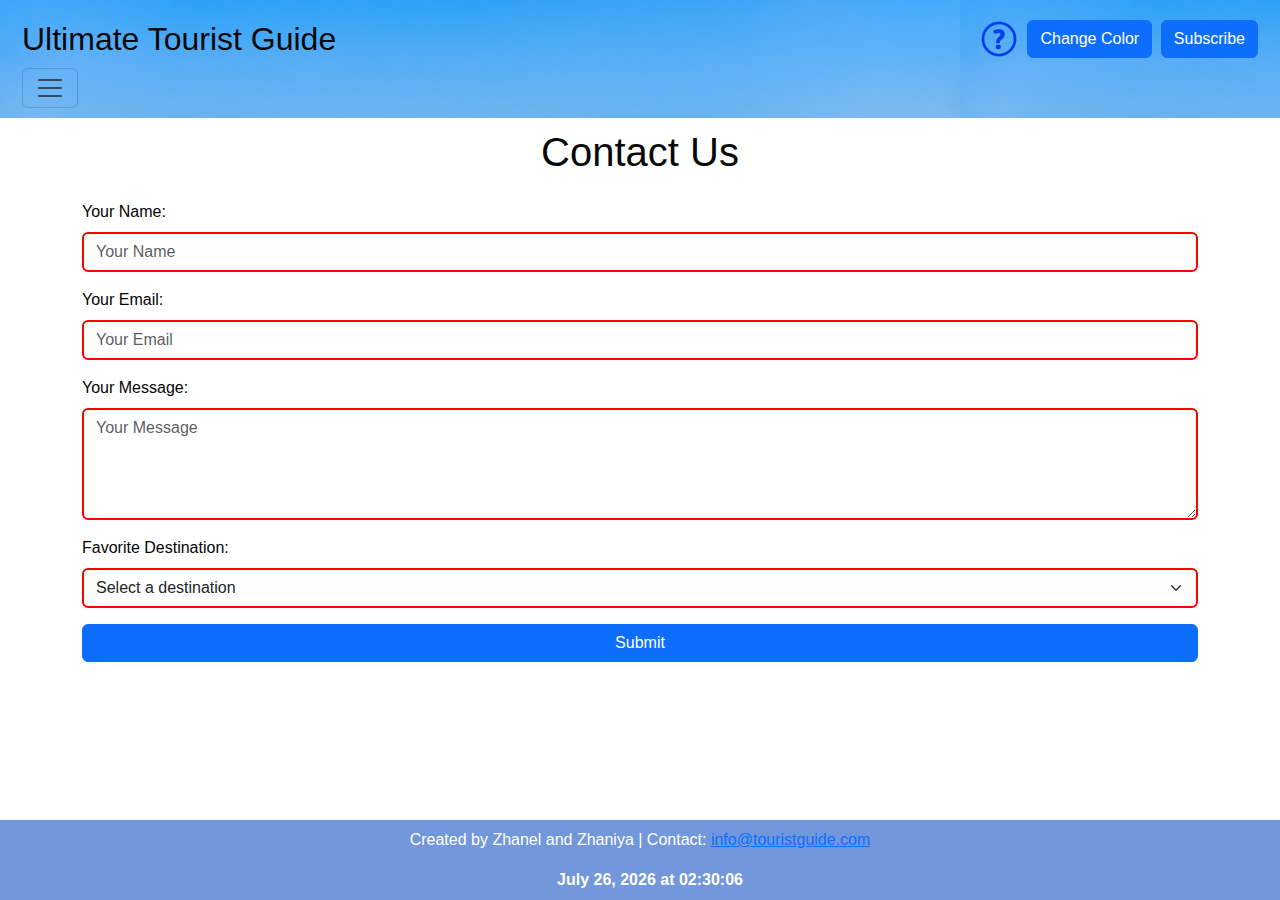
==== Ass.3.JavaS 7/web/contact.html @ f7691a96 "Add files via upload" ====
<!DOCTYPE html>
<html lang="en">
<head>
    <meta charset="UTF-8">
    <meta name="viewport" content="width=device-width, initial-scale=1.0">
    <link rel="stylesheet" href="css/bootstrap.min.css">
    <link rel="stylesheet" href="css.css">
    <title>Contact Us</title>
</head>
<body>
    <nav class="navbar bg-body-tertiary fixed-top">
        <div class="container-fluid">
            <a class="navbar-brand" href="index.html">Ultimate Tourist Guide</a>
            <a href="FAQ.html" style="margin-left: 50%;">
                <img src="question.png" alt="FAQ">
            </a>
            <button onclick="changeColor()" class="btn btn-primary">Change Color</button>
            <button id="popup-btn" class="btn btn-primary">Subscribe</button>
            <button class="navbar-toggler" type="button" data-bs-toggle="offcanvas" data-bs-target="#offcanvasNavbar" aria-controls="offcanvasNavbar" aria-label="Toggle navigation">
                <span class="navbar-toggler-icon"></span>
            </button>
            <div class="offcanvas offcanvas-end" tabindex="-1" id="offcanvasNavbar" aria-labelledby="offcanvasNavbarLabel">
                <div class="offcanvas-header">
                    <h5 class="offcanvas-title" id="offcanvasNavbarLabel">Menu</h5>
                    <button type="button" class="btn-close" data-bs-dismiss="offcanvas" aria-label="Close"></button>
                </div>
                <div class="offcanvas-body">
                    <ul class="navbar-nav flex-column">
                        <li class="nav-item"><a class="nav-link" href="index.html">Home</a></li>
                        <li class="nav-item"><a class="nav-link active" href="hotels.html">Hotels</a></li>
                        <li class="nav-item"><a class="nav-link" href="transport.html">Transport</a></li>
                        <li class="nav-item"><a class="nav-link" href="index.html#information">Information</a></li>
                        <li class="nav-item"><a class="nav-link" href="index.html#destinations">Top Destinations</a></li>
                        <li class="nav-item"><a class="nav-link" href="index.html#tips">Travel Tips</a></li>
                        <li class="nav-item"><a class="nav-link" href="contact.html">Contact us</a></li>
                    </ul>
                    <form class="d-flex mt-3" role="search">
                        <input class="form-control me-2" type="search" placeholder="Search" aria-label="Search">
                        <button class="btn btn-outline-success" type="submit">Search</button>
                    </form>
                </div>
            </div>
        </div>
    </nav>

    <main>
        <section id="contact" class="py-5">
            <div class="container">
                <br>
                <br>
                <h2 class="text-center mb-4">Contact Us</h2>
                
                <form id="contact-form" action="#" method="post">
                    <div class="mb-3">
                        <label for="name" class="form-label">Your Name:</label>
                        <input type="text" class="form-control" id="name" name="name" placeholder="Your Name" required>
                        <div class="error-message" id="name-error"></div>
                    </div>
                    <div class="mb-3">
                        <label for="email" class="form-label">Your Email:</label>
                        <input type="email" class="form-control" id="email" name="email" placeholder="Your Email" required>
                        <div class="error-message" id="email-error"></div>
                    </div>
                    <div class="mb-3">
                        <label for="message" class="form-label">Your Message:</label>
                        <textarea class="form-control" id="message" name="message" rows="4" placeholder="Your Message" required></textarea>
                        <div class="error-message" id="message-error"></div>
                    </div>
                    <div class="mb-3">
                        <label for="destination" class="form-label">Favorite Destination:</label>
                        <select class="form-select" id="destination" name="destination" required>
                            <option value="">Select a destination</option>
                            <option value="switzerland">Switzerland</option>
                            <option value="bali">Bali</option>
                            <option value="japan">Japan</option>
                            <option value="turkey">Turkiye</option>
                        </select>
                        <div class="error-message" id="destination-error"></div>
                    </div>
                    <div class="d-grid gap-2">
                        <button type="submit" class="btn btn-primary">Submit</button>
                    </div>
                </form>
                <p id="response-message"></p> 
            </div>
        </section>
        
        <div id="popup-form" class="popup">
            <div class="popup-content">
                <span id="close-popup" class="close">&times;</span>
                <h2>Subscribe to our Newsletter</h2>
                <form action="#" method="post">
                    <div class="mb-3">
                        <label for="subscriber-name" class="form-label">Your Name:</label>
                        <input type="text" class="form-control" id="subscriber-name" name="subscriber-name" placeholder="Your Name" required>
                    </div>
                    <div class="mb-3">
                        <label for="subscriber-email" class="form-label">Your Email:</label>
                        <input type="email" class="form-control" id="subscriber-email" name="subscriber-email" placeholder="Your Email" required>
                    </div>
                    <div class="d-grid gap-2">
                        <button id="subscribe-btn" type="button" class="btn btn-success">Subscribe</button>
                    </div>                
                </form>
            </div>
        </div>
    </main>

    <footer>
        <p>Created by Zhanel and Zhaniya | Contact: <a href="mailto:info@touristguide.com">info@touristguide.com</a></p>
        <span id="datetime" style="margin-left: 20px; font-weight: bold;"></span>
    </footer>

    <script src="ContactScript.js"></script>
    <script src="js/bootstrap.bundle.min.js"></script>
</body>
</html>
---- Ass.3.JavaS 7/web/css.css ----
body {
    font-family: "Arial", sans-serif;
    margin: 0;
    padding: 0;
    background-color: #fff;
}
.navbar {
    background-image: url('альпы.jpg'); 
    padding: 10px;
}
.navbar-toggler { 
    top: 70px;
    right: 20px; 
}
.navbar-brand {
    color: rgb(9, 9, 9); 
    font-size: 2rem;
}
.left-image-container {
    position: relative;
    height: 50vh; 
    overflow: hidden;
}

.left-image {
    position: absolute;
    top: 0;
    left: 0;
    width: 100%;
    height: 100%;
    object-fit: cover; 
}

.nav-link {
    color: #333;
    padding: 10px 15px;
}

.nav-link:hover {
    background-color: #0f0f10;
    color: #fff;
}

.display-4 {
    font-size: 2.0rem;
    font-weight: bold;
    color: #0c0b0b;
}

.lead {
    font-size: 1.25rem;
    color: #030303;
}

section {
    background-color: rgba(0, 0, 0, 0.5); 
    color: rgb(4, 4, 4);
}

.carousel {
    position: relative;
    width: 70%; 
    margin: 90px auto; 
}

.carousel-inner {
    border-radius: 10px; 
    overflow: hidden;
}

.carousel-item img {
    object-fit: cover; 
    width: 100%; 
    height: 500px; 
}

.carousel-caption {
    background-color: rgba(0, 0, 0, 0.5); 
    border-radius: 5px;
}

.carousel-caption h5 {
    color: #fff; 
    font-size: 1.5em; 
    font-weight: bold;
}


.carousel-control-prev-icon,
.carousel-control-next-icon {
    background-color: rgba(12, 11, 11, 0.5); 
    border-radius: 50%; 
    padding: 10px;
}

.carousel-control-prev-icon:hover,
.carousel-control-next-icon:hover {
    background-color: rgba(0, 0, 0, 0.8); 
}


@media (max-width: 768px) {
    .carousel-item img {
        height: 300px; 
    }
}

main {
    padding: 2rem;
}

section {
    padding: 50px 0; 
    background-color: #fff; 
}

header {
    background-color: #739dd1; 
    color: rgb(16, 13, 13); 
    padding: 1rem;
    text-align: center;
    box-shadow: 0 4px 4px rgba(0, 0, 0, 0.5); 
    margin-top: 50px; 
}

h2 {
    color: #090809; /* Цвет заголовка */
    font-size: 2.5em; /* Размер шрифта */
    margin-bottom: 20px; /* Отступ внизу заголовка */
}

.card {
    border: 1px solid #ddd; 
    border-radius: 8px; 
    transition: transform 0.3s; 
    width: 100%; 
    height: 100%; 
    max-width: 500px; 
    margin: auto; 
}

.card:hover {
    transform: scale(1.05); 
}

.card-img-top {
    height: 300px; 
    object-fit: cover; 
}

.card-title {
    font-size: 1.8em; 
    color: #6d5ad4; 
}

.card-text {
    font-size: 1.1em; 
    color: #555; 
}

footer {
    background-color: #7397db;
    color: white;
    text-align: center;
    padding: 0.5rem;
    position: fixed;
    bottom: 0;
    width: 100%;
}


@media (max-width: 768px) {
    h2 {
        font-size: 2em; 
    }

    .card-title {
        font-size: 1.2em; 
    }
}

.layout {
    width: 600px;
    margin: auto;
}

.ASK {
    padding: 10px;
    margin-top: 10px;
    margin-bottom: 10px;
    background: #7397db;
    border-radius: 10px;
}

.ASK__question p {
    margin: 5px;
    padding: 0;
    font-family: Verdana;
    font-size: 20px;
}

.ASK__answer p {
    margin: 5px;
    padding: 10px;
    font-size: large;
    font-family: Verdana, Geneva, Tahoma, sans-serif;
    color: rgb(255, 255, 255);
    background: #7397db;
    border-radius: 10px;
}

.ASK:hover {
    cursor: pointer;
}

.ASK__answer {
    display: none; 
}

.ASK.active .ASK__answer {
    display: block; 
}
.change-mode {
    background-color: #975788;
    color:#fff
}
.color-button {
    background-color: #2a57ea; 
    color: white;              
    padding: 10px 15px;        
    border-radius: 5px;     
    font-size: 10px;           
}
.error { 
    color: red; 
}     

.popup {
    display: none;
    position: fixed;
    z-index: 1;
    left: 0;
    top: 0;
    width: 100%;
    height: 100%;
    background-color: rgba(0, 0, 0, 0.5);
    justify-content: center;
    align-items: center;
}


.popup-content {
    background-color: #fff;
    padding: 20px;
    border-radius: 10px;
    width: 300px;
    text-align: center;
    position: relative;
}

.close {
    position: absolute;
    top: 10px;
    right: 15px;
    font-size: 20px;
    cursor: pointer;
}
.is-invalid {
    border: 2px solid red;  /* Красная граница для невалидных полей */
}
.is-invalid:focus {
    outline: none;
    box-shadow: 0 0 5px red; /* Красное свечение вокруг поля при фокусе */
}

input:invalid,
textarea:invalid,
select:invalid 
{
 border: 2px solid red; 
}


.error-message {
    color: red; 
}

.carousel-caption.night-mode {
    background-color: rgba(0, 0, 0, 0.7);
}
#greeting{
    font-size: 40px;
    text-align: center; 
}

#content {
    margin-top: 20px;
}

.star {
    font-size: 40px; 
    color: gold;
    cursor: pointer;
    transition: transform 0.3s;
    align-items: center; 
}
#rating-output {
    font-size: 20px; 
    color:blue;
    align-items: center;
    justify-content: center;
    height: 50px;
}
/* Контейнер для анимации */
.animation-container {
    overflow: hidden;
    width: 100%;
    height: 100px; /* Настройте высоту контейнера */
    position: relative;
  }
  
  /* Стили для самолета */
  .plane {
    position: absolute;
    left: -100px; /* Начальная позиция самолета за пределами экрана */
    width: 140px; /* Размер изображения */
    animation: fly-right 5s linear infinite;
  }
  
  /* Анимация движения вправо */
  @keyframes fly-right {
    0% {
      left: -100px;
    }
    100% {
      left: 100%; /* Конечная позиция за пределами экрана справа */
    }
  }
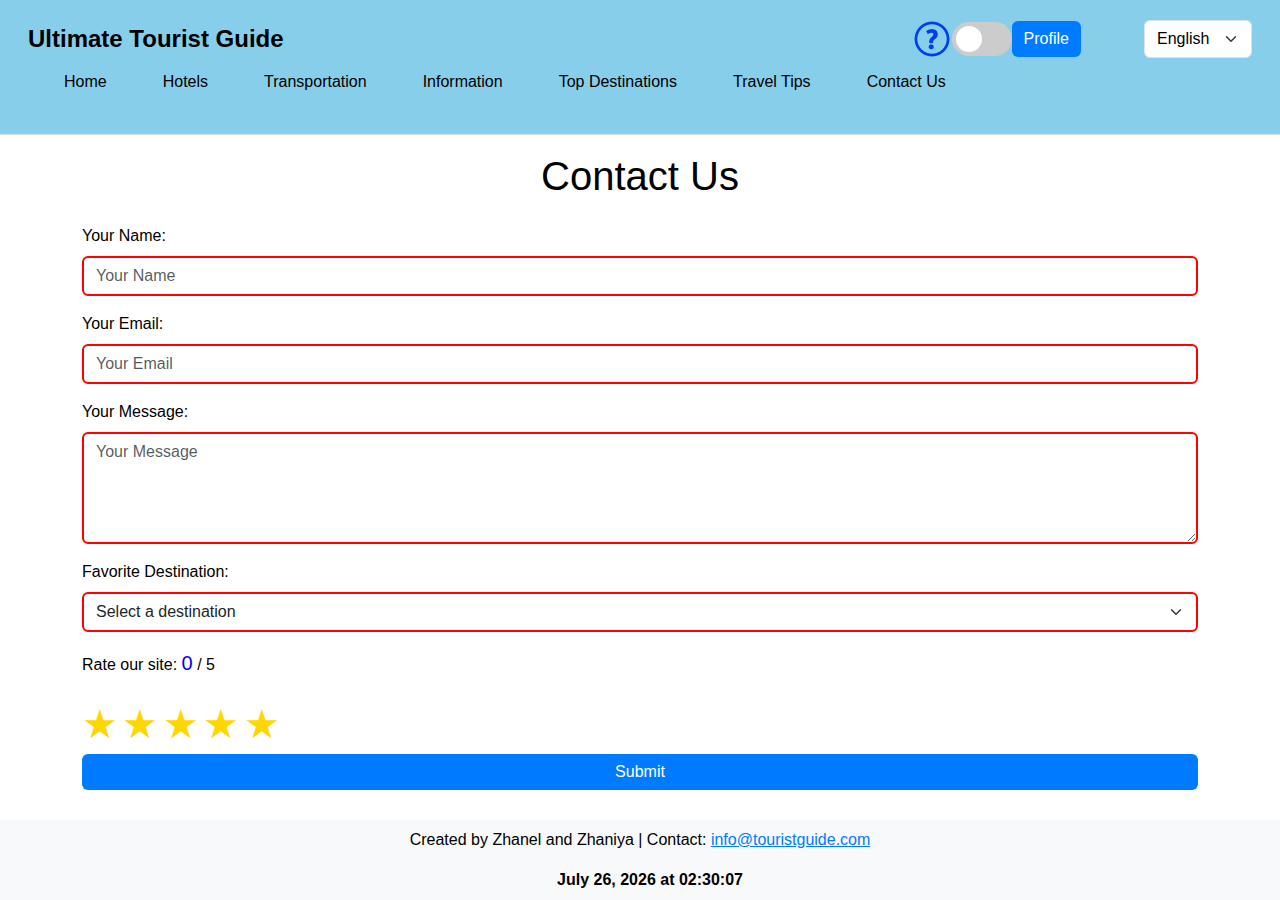
==== commit 1f0128d8: "Add files via upload" ====
--- a/Ass.3.JavaS 7/web/contact.html
+++ b/Ass.3.JavaS 7/web/contact.html
@@ -8,48 +8,46 @@
     <title>Contact Us</title>
 </head>
 <body>
-    <nav class="navbar bg-body-tertiary fixed-top">
+    <nav class="navbar fixed-top">
         <div class="container-fluid">
             <a class="navbar-brand" href="index.html">Ultimate Tourist Guide</a>
             <a href="FAQ.html" style="margin-left: 50%;">
                 <img src="question.png" alt="FAQ">
-            </a>
-            <button onclick="changeColor()" class="btn btn-primary">Change Color</button>
-            <button id="popup-btn" class="btn btn-primary">Subscribe</button>
-            <button class="navbar-toggler" type="button" data-bs-toggle="offcanvas" data-bs-target="#offcanvasNavbar" aria-controls="offcanvasNavbar" aria-label="Toggle navigation">
-                <span class="navbar-toggler-icon"></span>
-            </button>
-            <div class="offcanvas offcanvas-end" tabindex="-1" id="offcanvasNavbar" aria-labelledby="offcanvasNavbarLabel">
-                <div class="offcanvas-header">
-                    <h5 class="offcanvas-title" id="offcanvasNavbarLabel">Menu</h5>
-                    <button type="button" class="btn-close" data-bs-dismiss="offcanvas" aria-label="Close"></button>
-                </div>
-                <div class="offcanvas-body">
-                    <ul class="navbar-nav flex-column">
-                        <li class="nav-item"><a class="nav-link" href="index.html">Home</a></li>
-                        <li class="nav-item"><a class="nav-link active" href="hotels.html">Hotels</a></li>
-                        <li class="nav-item"><a class="nav-link" href="transport.html">Transport</a></li>
-                        <li class="nav-item"><a class="nav-link" href="index.html#information">Information</a></li>
-                        <li class="nav-item"><a class="nav-link" href="index.html#destinations">Top Destinations</a></li>
-                        <li class="nav-item"><a class="nav-link" href="index.html#tips">Travel Tips</a></li>
-                        <li class="nav-item"><a class="nav-link" href="contact.html">Contact us</a></li>
-                    </ul>
-                    <form class="d-flex mt-3" role="search">
-                        <input class="form-control me-2" type="search" placeholder="Search" aria-label="Search">
-                        <button class="btn btn-outline-success" type="submit">Search</button>
-                    </form>
-                </div>
-            </div>
+            </a> 
+            <label class="switch">
+                <input type="checkbox" id="theme-toggle-switch">
+                <span class="slider round"></span>
+            </label>
+            <link rel="stylesheet" href="css/theme.css">
+            
+            <button id="popup-btn" class="btn btn-primary">Profile</button>
+            <button id="logout-btn" class="btn btn-secondary" style="display: none;">Logout</button>
+            
+            <select id="language-selector" class="form-select" style="width: auto; margin-left: auto;">
+                <option value="en">English</option>
+                <option value="ru">Russian</option>
+                <option value="kk">Kazakh</option>
+            </select>
         </div>
-    </nav>
 
+        <ul class="navbar-menu">
+            <li class="nav-item"><a class="nav-link" href="index.html">Home</a></li>
+            <li class="nav-item"><a class="nav-link" href="hotels.html">Hotels</a></li>
+            <li class="nav-item"><a class="nav-link" href="transport.html">Transportation</a></li>
+            <li class="nav-item"><a class="nav-link" href="#information">Information</a></li>
+            <li class="nav-item"><a class="nav-link" href="#destinations">Top Destinations</a></li>
+            <li class="nav-item"><a class="nav-link" href="#tips">Travel Tips</a></li>
+            <li class="nav-item"><a class="nav-link" href="contact.html">Contact Us</a></li>
+        </ul>
+    </div>
+</nav> 
     <main>
-        <section id="contact" class="py-5">
+        <section id="contact" class="py-5 white-section">
             <div class="container">
                 <br>
                 <br>
+                <br>
                 <h2 class="text-center mb-4">Contact Us</h2>
-                
                 <form id="contact-form" action="#" method="post">
                     <div class="mb-3">
                         <label for="name" class="form-label">Your Name:</label>
@@ -73,9 +71,19 @@
                             <option value="switzerland">Switzerland</option>
                             <option value="bali">Bali</option>
                             <option value="japan">Japan</option>
-                            <option value="turkey">Turkiye</option>
+                            <option value="turkey">Turkey</option>
                         </select>
                         <div class="error-message" id="destination-error"></div>
+                    </div>
+                    <div>
+                        <p>Rate our site: <span id="rating-output">0</span> / 5</p>
+                        <div id="rating">
+                            <span class="star" data-value="1">★</span>
+                            <span class="star" data-value="2">★</span>
+                            <span class="star" data-value="3">★</span>
+                            <span class="star" data-value="4">★</span>
+                            <span class="star" data-value="5">★</span>
+                        </div>
                     </div>
                     <div class="d-grid gap-2">
                         <button type="submit" class="btn btn-primary">Submit</button>
@@ -83,27 +91,38 @@
                 </form>
                 <p id="response-message"></p> 
             </div>
+            <div id="popup-form" class="white-section popup">
+                <div class="popup-content">
+                    <span id="close-popup" class="close">&times;</span>
+                    <h2>Login / Register</h2>
+                    <form id="auth-form" action="#" method="post">
+                        <div class="mb-3">
+                            <label for="username" class="form-label">Name:</label>
+                            <input type="text" class="form-control" id="username" placeholder="Your Name" required>
+                        </div>
+                        <div class="mb-3">
+                            <label for="email" class="form-label">Email:</label>
+                            <input type="email" class="form-control" id="email" placeholder="Your Email" required>
+                        </div>
+                        <div class="mb-3">
+                            <label for="dob" class="form-label">Date of Birth:</label>
+                            <input type="date" class="form-control" id="dob" required>
+                        </div>
+                        <div class="mb-3">
+                            <label for="password" class="form-label">Password:</label>
+                            <input type="password" class="form-control" id="password" placeholder="Password" required>
+                        </div>
+                        <div class="mb-3">
+                            <label for="confirm-password" class="form-label">Confirm Password:</label>
+                            <input type="password" class="form-control" id="confirm-password" placeholder="Confirm Password" required>
+                        </div>
+                        <div class="d-grid gap-2">
+                            <button id="auth-btn" type="button" class="btn btn-success">Login / Register</button>
+                        </div>
+                    </form>
+                </div>
+            </div>
         </section>
-        
-        <div id="popup-form" class="popup">
-            <div class="popup-content">
-                <span id="close-popup" class="close">&times;</span>
-                <h2>Subscribe to our Newsletter</h2>
-                <form action="#" method="post">
-                    <div class="mb-3">
-                        <label for="subscriber-name" class="form-label">Your Name:</label>
-                        <input type="text" class="form-control" id="subscriber-name" name="subscriber-name" placeholder="Your Name" required>
-                    </div>
-                    <div class="mb-3">
-                        <label for="subscriber-email" class="form-label">Your Email:</label>
-                        <input type="email" class="form-control" id="subscriber-email" name="subscriber-email" placeholder="Your Email" required>
-                    </div>
-                    <div class="d-grid gap-2">
-                        <button id="subscribe-btn" type="button" class="btn btn-success">Subscribe</button>
-                    </div>                
-                </form>
-            </div>
-        </div>
     </main>
 
     <footer>
@@ -111,7 +130,15 @@
         <span id="datetime" style="margin-left: 20px; font-weight: bold;"></span>
     </footer>
 
-    <script src="ContactScript.js"></script>
-    <script src="js/bootstrap.bundle.min.js"></script>
+ <script src="js/bootstrap.bundle.min.js"></script>
+<script src="ContactScript.js"></script>
+<script src="Contacttranslate.js"></script>
 </body>
 </html>
+
+
+
+
+
+
+
--- a/Ass.3.JavaS 7/web/css.css
+++ b/Ass.3.JavaS 7/web/css.css
@@ -4,8 +4,8 @@
     padding: 0;
     background-color: #fff;
 }
-.navbar {
-    background-image: url('альпы.jpg'); 
+.navbar {  
+    background-color: #2ac486;
     padding: 10px;
 }
 .navbar-toggler { 
@@ -115,7 +115,7 @@
 }
 
 header {
-    background-color: #739dd1; 
+    background-color: #6ea1e5; 
     color: rgb(16, 13, 13); 
     padding: 1rem;
     text-align: center;
@@ -235,36 +235,56 @@
     color: red; 
 }     
 
+
 .popup {
-    display: none;
+    display: none; /* Изначально скрыто */
     position: fixed;
-    z-index: 1;
+    z-index: 1000;
     left: 0;
     top: 0;
     width: 100%;
     height: 100%;
-    background-color: rgba(0, 0, 0, 0.5);
+    background-color: rgba(0, 0, 0, 0.6);
     justify-content: center;
     align-items: center;
-}
-
+    overflow: hidden;
+}
+
+.popup.active {
+    display: flex; /* Показывается при активации */
+}
+
+#popup-form {
+    display: none;
+}
 
 .popup-content {
-    background-color: #fff;
-    padding: 20px;
-    border-radius: 10px;
-    width: 300px;
-    text-align: center;
+    background-color: #f9f9f9;
+    padding: 25px 30px;
+    border-radius: 12px;
+    width: 90%;
+    max-width: 350px;
+    box-shadow: 0 10px 25px rgba(0, 0, 0, 0.3);
     position: relative;
-}
-
+    text-align: left;
+}
+
+/* Close Button */
 .close {
     position: absolute;
-    top: 10px;
+    top: 12px;
     right: 15px;
-    font-size: 20px;
+    font-size: 22px;
+    color: #333;
     cursor: pointer;
-}
+    font-weight: bold;
+    transition: color 0.3s ease;
+}
+
+.close:hover {
+    color: #ff4d4d;
+}
+
 .is-invalid {
     border: 2px solid red;  /* Красная граница для невалидных полей */
 }
@@ -338,4 +358,442 @@
   }
   
   
-  +.error-message { 
+    color: red; 
+}
+#response-message { 
+    margin-top: 10px; font-weight: bold;
+}
+
+
+/* Light Theme (Default) */
+body {
+    background-color: #ffffff;
+    color: #333;
+}
+
+.navbar {
+    background-color: #f8f9fa;
+    color: #333;
+    border-bottom: 1px solid #ccc;
+}
+
+.card, .offcanvas, .btn, .form-control {
+    background-color: #ffffff;
+    color: #333;
+    border-color: #ccc;
+}
+
+.carousel-caption {
+    background: rgba(255, 255, 255, 0.7);
+    color: #333;
+}
+
+.footer {
+    background-color: #f8f9fa;
+    color: #333;
+    padding: 20px;
+    text-align: center;
+}
+
+a {
+    color: #007bff;
+}
+
+.btn-primary {
+    color: #fff;
+    background-color: #007bff;
+    border-color: #007bff;
+}
+
+/* Dark Theme */
+body.dark {
+    background-color: #333;
+    color: #f5f5f5;
+}
+
+body.dark .navbar,
+body.dark .footer {
+    background-color: #222;
+    color: #f5f5f5;
+    border-bottom: 1px solid #444;
+}
+
+body.dark .card,
+body.dark .offcanvas,
+body.dark .btn,
+body.dark .form-control {
+    background-color: #444;
+    color: #f5f5f5;
+    border-color: #666;
+}
+
+body.dark .carousel-caption {
+    background: rgba(0, 0, 0, 0.7);
+    color: #f5f5f5;
+}
+
+body.dark a {
+    color: #add8e6;
+}
+
+body.dark .btn-primary {
+    background-color: #0056b3;
+    border-color: #004085;
+}
+/* Basic Reset */
+* {
+    margin: 0;
+    padding: 0;
+    box-sizing: border-box;
+}
+
+/* Navbar styling */
+.navbar {
+    background-color: #f8f9fa;
+    padding: 1rem;
+    display: flex;
+    justify-content: space-between;
+    align-items: center;
+    border-bottom: 1px solid #ddd;
+}
+
+/* Brand styling */
+.navbar-brand {
+    font-size: 1.5rem;
+    font-weight: bold;
+    text-decoration: none;
+    color: #333;
+}
+
+/* Menu styling */
+.navbar-menu {
+    list-style: none;
+    display: flex;
+    gap: 1.5rem; /* Space between each menu item */
+}
+
+.navbar-menu .nav-item .nav-link {
+    text-decoration: none;
+    color: #333;
+    font-size: 1rem;
+    padding: 0.5rem 1rem;
+    transition: color 0.3s ease;
+}
+
+.navbar-menu .nav-item .nav-link:hover {
+    color: #007bff;
+}
+
+/* Search form styling */
+.search-form {
+    display: flex;
+    align-items: center;
+    gap: 0.5rem;
+}
+
+.search-input {
+    padding: 0.5rem;
+    border: 1px solid #ddd;
+    border-radius: 5px;
+}
+
+.btn-outline-success {
+    padding: 0.5rem 1rem;
+    font-size: 0.9rem;
+    border-radius: 5px;
+    border: 1px solid #28a745;
+    color: #28a745;
+    background-color: transparent;
+    transition: background-color 0.3s ease, color 0.3s ease;
+}
+
+.btn-outline-success:hover {
+    background-color: #28a745;
+    color: #fff;
+}
+
+#theme-toggle-btn {
+    background: transparent;
+    border: none;
+    padding: 0;
+}
+
+.theme-icon {
+    width: 50px; /* Adjust the size as needed */
+    height: 50px;
+    cursor: pointer;
+}
+
+
+
+/* Switch Styles */
+.switch {
+    position: relative;
+    display: inline-block;
+    width: 60px;
+    height: 34px;
+}
+
+.switch input {
+    opacity: 0;
+    width: 0;
+    height: 0;
+}
+
+.slider {
+    position: absolute;
+    cursor: pointer;
+    top: 0;
+    left: 0;
+    right: 0;
+    bottom: 0;
+    background-color: #ccc;
+    transition: .4s;
+    border-radius: 34px;
+}
+
+.slider:before {
+    position: absolute;
+    content: "";
+    height: 26px;
+    width: 26px;
+    left: 4px;
+    bottom: 4px;
+    background-color: white;
+    transition: .4s;
+    border-radius: 50%;
+}
+
+input:checked + .slider {
+    background-color: #2196F3;
+}
+
+input:checked + .slider:before {
+    transform: translateX(26px);
+}
+/* Global Dark and Light Mode Styles */
+body.light-mode {
+    background-color: #ffffff;
+    color: #000000;
+}
+
+body.dark-mode {
+    background-color: #121212;
+    color: #ffffff;
+}
+
+/* Navbar Styles */
+.navbar {
+    background-color: var(--navbar-bg);
+    color: var(--navbar-text);
+}
+
+body.light-mode .navbar {
+    --navbar-bg: #f8f9fa;
+    --navbar-text: #000000;
+}
+
+body.dark-mode .navbar {
+    --navbar-bg: #333333;
+    --navbar-text: #ffffff;
+}
+
+/* Footer Styles */
+footer {
+    background-color: var(--footer-bg);
+    color: var(--footer-text);
+}
+
+body.light-mode footer {
+    --footer-bg: #f8f9fa;
+    --footer-text: #000000;
+}
+
+body.dark-mode footer {
+    --footer-bg: #333333;
+    --footer-text: #ffffff;
+}
+
+/* Card and Section Backgrounds */
+.card, .popup-content, .left-image-container, .carousel-caption {
+    background-color: var(--card-bg);
+    color: var(--card-text);
+}
+
+body.light-mode .card,
+body.light-mode .popup-content,
+body.light-mode .left-image-container,
+body.light-mode .carousel-caption {
+    --card-bg: #ffffff;
+    --card-text: #000000;
+}
+
+body.dark-mode .card,
+body.dark-mode .popup-content,
+body.dark-mode .left-image-container,
+body.dark-mode .carousel-caption {
+    --card-bg: #444444;
+    --card-text: #ffffff;
+}
+
+/* Button Styles */
+.btn {
+    background-color: var(--btn-bg);
+    color: var(--btn-text);
+    border: none;
+}
+
+body.light-mode .btn-primary {
+    --btn-bg: #007bff;
+    --btn-text: #ffffff;
+}
+
+body.dark-mode .btn-primary {
+    --btn-bg: #1f73b7;
+    --btn-text: #ffffff;
+}
+
+/* Specific Text and Section Headers */
+h1, h2, h3, p {
+    color: var(--text-color);
+}
+
+body.light-mode h1, body.light-mode h2, body.light-mode h3, body.light-mode p {
+    --text-color: #000000;
+}
+
+body.dark-mode h1, body.dark-mode h2, body.dark-mode h3, body.dark-mode p {
+    --text-color: #ffffff;
+}
+/* Styles for the welcome section in light and dark mode */
+body.light-mode .container, 
+body.light-mode .row, 
+body.light-mode .col-md-6 {
+    background-color: #ffffff; /* Light background */
+    color: #000000; /* Light text color */
+}
+
+body.dark-mode .container, 
+body.dark-mode .row, 
+body.dark-mode .col-md-6 {
+    background-color: #1a1a1a; /* Dark background */
+    color: #ffffff; /* Dark text color */
+}
+/* General text color for both themes */
+body.light-mode h1, 
+body.light-mode p {
+    color: #000000; /* Dark text for light mode */
+}
+
+body.dark-mode h1, 
+body.dark-mode p {
+    color: #ffffff; /* Light text for dark mode */
+}
+
+/* Specific targeting for main title and description */
+body.light-mode #main-title,
+body.light-mode #main-description {
+    color: #000000; /* Light mode color for main title and description */
+}
+
+body.dark-mode #main-title,
+body.dark-mode #main-description {
+    color: #ffffff; /* Dark mode color for main title and description */
+}
+/* Light and Dark Mode for Blue Section Backgrounds */
+body.light-mode .blue-section {
+    background-color: #ffffff; /* Light blue for light mode */
+    color: #000000; /* Dark text for readability */
+}
+
+body.dark-mode .blue-section {
+    background-color: #000000;; /* Dark blue for dark mode */
+    color: #ffffff; /* Light text for readability */
+}
+
+/* Light and Dark Mode for White Section Backgrounds */
+body.light-mode .white-section {
+    background-color: #ffffff; /* White background for light mode */
+    color: #000000;
+}
+
+body.dark-mode .white-section {
+    background-color: #333333; /* Dark gray for dark mode */
+    color: #ffffff;
+}
+
+/* Light Mode Navbar */
+body.light-mode .navbar {
+    background-color: #87CEEB; /* Light blue background for light mode */
+    color: #000000; /* Dark text color for readability */
+}
+
+body.light-mode .navbar a.navbar-brand,
+body.light-mode .navbar a.nav-link,
+body.light-mode .navbar-menu,
+body.light-mode #theme-toggle-switch,
+body.light-mode #language-selector {
+    color: #000000; /* Text color for light mode */
+}
+
+body.light-mode #theme-toggle-switch .slider {
+    background-color: #ddd; /* Light slider background */
+}
+
+/* Dark Mode Navbar */
+body.dark-mode .navbar {
+    background-color: #2C3E50; /* Dark blue background for dark mode */
+    color: #ffffff; /* Light text color for readability */
+}
+
+body.dark-mode .navbar a.navbar-brand,
+body.dark-mode .navbar a.nav-link,
+body.dark-mode .navbar-menu,
+body.dark-mode #theme-toggle-switch,
+body.dark-mode #language-selector {
+    color: #ffffff; /* Text color for dark mode */
+}
+
+body.dark-mode #theme-toggle-switch .slider {
+    background-color: #555; /* Dark slider background */
+}
+
+/* Button Styling in Navbar for Contrast */
+body.light-mode .btn-primary {
+    background-color: #007bff; /* Light mode button color */
+    color: #ffffff;
+}
+
+body.dark-mode .btn-primary {
+    background-color: #1f73b7; /* Dark mode button color */
+    color: #ffffff;
+}
+
+/* Dropdown Menu Styling */
+body.light-mode #language-selector {
+    background-color: #ffffff; /* Light mode dropdown */
+    color: #000000;
+}
+
+body.dark-mode #language-selector {
+    background-color: #444444; /* Dark mode dropdown */
+    color: #ffffff;
+}
+
+
+body.dark-mode .popup {
+    background-color: #333333; /* Dark gray for dark mode */
+    color: #ffffff;
+}
+/* Light Mode Styling */
+body.light-mode .white-section {
+    background-color: #ffffff; /* White background for light mode */
+    color: #000000;
+}
+
+/* Dark Mode Styling */
+body.dark-mode .white-section {
+    background-color: #1a1a1a; /* Dark background for dark mode */
+    color: #ffffff;
+}
